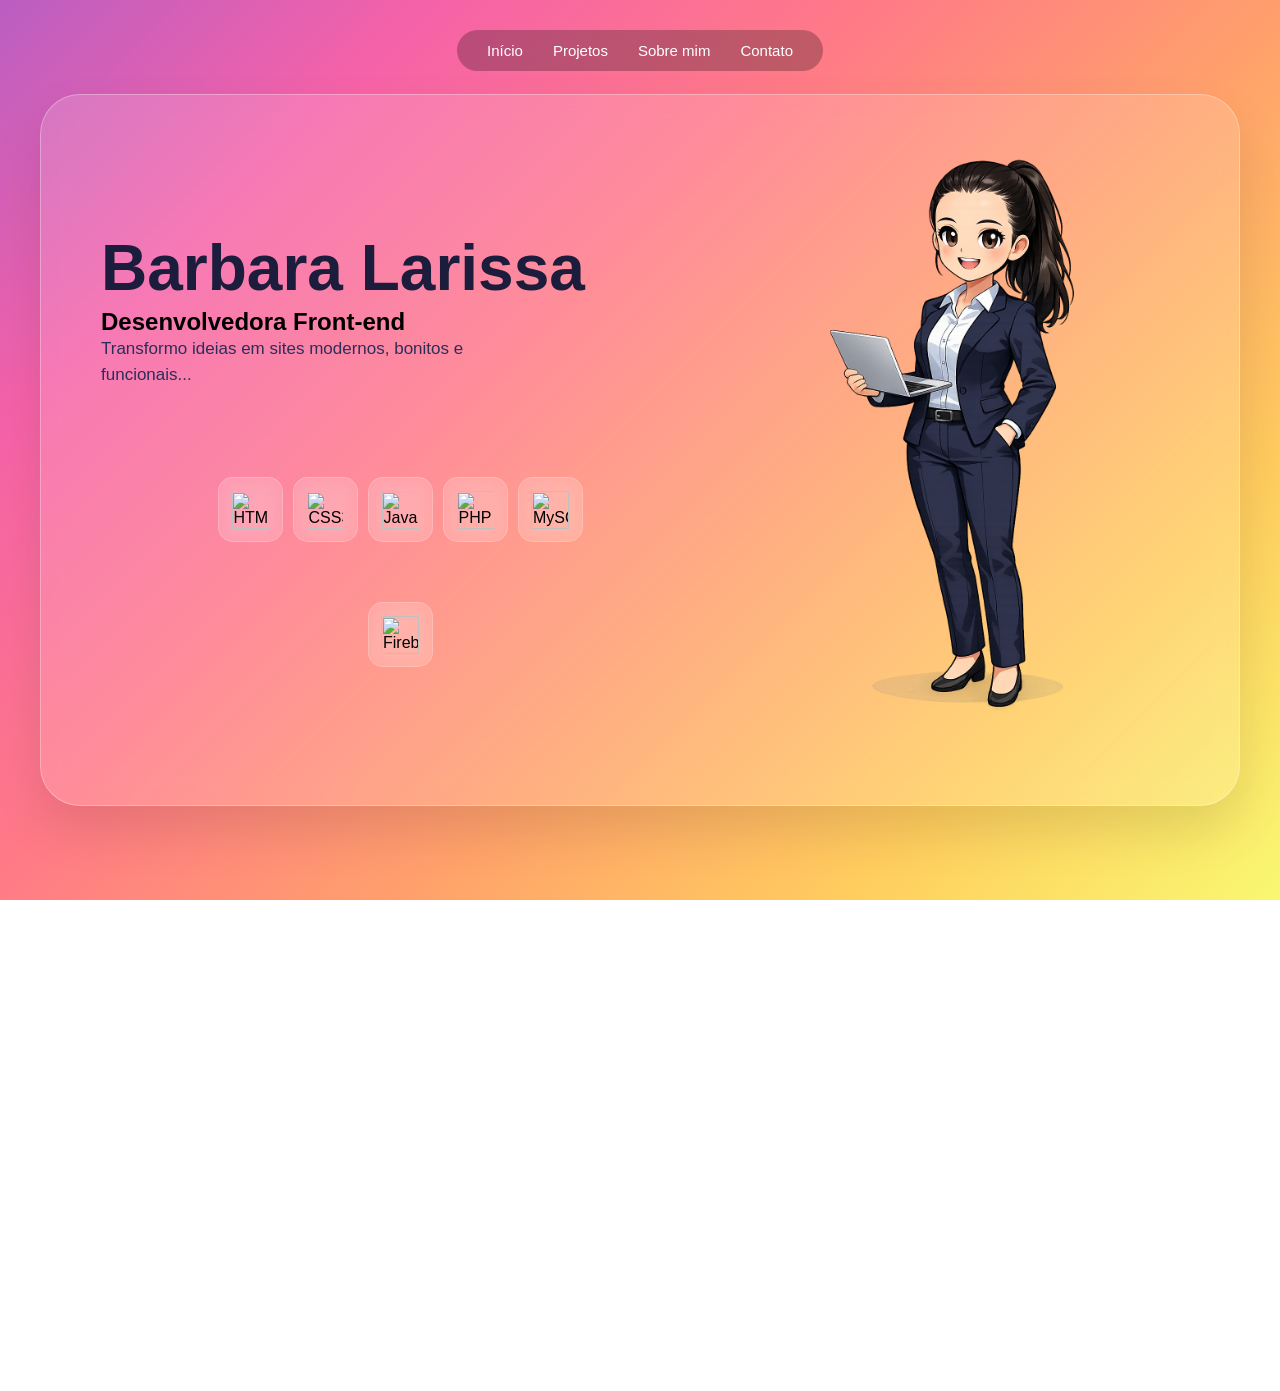
==== index.htm @ 214b253b "Meu portifolio" ====
<!DOCTYPE html>
<html lang="pt-br">

<head>
    <meta charset="UTF-8">
    <meta name="viewport" content="width=device-width, initial-scale=1.0">
    <title>Meu Portfólio | LariDev</title>
    <link rel="stylesheet" href="./estilo/style.css">
</head>

<body>
    <header>
        <nav>
            <div class="menu">
                <a onclick="mostrarPagina('inicio')">Início</a>
                <a onclick="mostrarPagina('projetos')">Projetos</a>
                <a onclick="mostrarPagina('sobre')">Sobre mim</a>
                <a onclick="mostrarPagina('contato')">Contato</a>
            </div>
        </nav>
    </header>
    <!-- INICIO -->
    <section id="inicio" class="pagina ativa hero">
        <div class="container">
            <div class="conteudo">
                <h1>Barbara Larissa</h1>
                <h2>Desenvolvedora Front-end</h2>

                <p>
                    Transformo ideias em sites modernos, bonitos e funcionais...
                </p>
                <div class="botoes">
                </div>

                <div class="mini-stack">
                    <div class="item-stack-mini"><img
                            src="https://cdn.jsdelivr.net/gh/devicons/devicon/icons/html5/html5-original.svg"
                            title="HTML5"></div>
                    <div class="item-stack-mini"><img
                            src="https://cdn.jsdelivr.net/gh/devicons/devicon/icons/css3/css3-original.svg"
                            title="CSS3"></div>
                    <div class="item-stack-mini"><img
                            src="https://cdn.jsdelivr.net/gh/devicons/devicon/icons/javascript/javascript-original.svg"
                            title="JavaScript"></div>
                    <div class="item-stack-mini"><img
                            src="https://cdn.jsdelivr.net/gh/devicons/devicon/icons/php/php-original.svg" title="PHP">
                    </div>
                    <div class="item-stack-mini"><img
                            src="https://cdn.jsdelivr.net/gh/devicons/devicon/icons/mysql/mysql-original.svg"
                            title="MySQL"></div>
                </div>
                <div class="mini-stack">
                    <div class="item-stack-mini"><img
                            src="https://cdn.jsdelivr.net/gh/devicons/devicon/icons/firebase/firebase-plain.svg"
                            title="Firebase"></div>
                </div>

            </div>

            <!---------- AVATAR-->
            <div class="perfil">
                <div class="balao-fala">Olá! Seja bem-vinda!</div>
                <img src="chibi.png" class="avatar-pro">
            </div>
        </div>
    </section>
    </section>
    <!-- PROJETOS -->
    <section id="projetos" class="pagina">
        <div class="container">
            <div class="conteudo">
                <h1>Meus Projetos</h1><br>
                <p>Alguns projetos que desenvolvi.</p><br>
                <div class="grid-projetos">
                    <!----------- PROJETO 1 ----------->
                    <div class="card-projeto">
                        <video width="100%" autoplay muted loop playsinline class="video-card">
                            <source
                                src="./videos/Burguer do Bom _ O Sabor que vai até você - Google Chrome 2026-03-12 14-05-04.mp4"
                                type="video/mp4">
                            Seu navegador não suporta vídeos.
                        </video>

                        <h3>Burguer do Bom</h3>
                        <p>Sistema web com <b>HTML, CSS e JavaScript</b>.</p>

                        <div class="links">
                            <span class="btn btn-disabled">Em breve</span>
                            <a href="#" class="btn btn-outline" target="_blank">GitHub</a>
                        </div>
                    </div>

                    <!----------- PROJETO 2 ----------->
                    <div class="card-projeto">
                        <h3>Projeto 2</h3>
                        <p>Landing page moderna responsiva.</p>

                        <div class="links">
                            <a href="#" class="btn">Ver Projeto</a>
                            <a href="#" class="btn btn-outline" target="_blank">GitHub</a>
                        </div>
                    </div>

                    <!----------- PROJETO 3 ----------->

                    <div class="card-projeto">
                        <h3>Projeto 3</h3>
                        <p>Aplicação com integração Firebase.</p>
                        <div class="links">
                            <a href="#" class="btn">Ver Projeto</a>
                            <a href="#" class="btn btn-outline" target="_blank">GitHub</a>
                        </div>
                    </div>
                </div>
            </div>
        </div>

    </section>
    <!-- SOBRE -->
    <section id="sobre" class="pagina">
        <div class="container">
            <div class="conteudo">
                <h1>Sobre Mim</h1>
                <p>
                    Olá! Meu nome é Barbara Larissa e sou desenvolvedora front-end apaixonada por criar sites bonitos,
                    funcionais e responsivos.
                    Adoro transformar ideias em projetos reais, utilizando HTML, CSS, JavaScript e tecnologias modernas
                    para oferecer a melhor experiência aos usuários.
                </p>
                <p>
                    Sou dedicada, curiosa e sempre busco aprender novas ferramentas e técnicas para aprimorar meus
                    projetos.
                    Meu objetivo é desenvolver soluções criativas que unam design e usabilidade, deixando cada site
                    único e agradável de navegar.
                </p>
                <p>
                    Quando não estou codando, gosto de estudar novas tendências de design, explorar frameworks e
                    contribuir em projetos colaborativos,
                    sempre em busca de evolução constante na minha carreira.
                </p>
            </div>
        </div>
    </section>

    <!-- CONTATO -->

    <section id="contato" class="pagina">
        <div class="container">
            <div class="conteudo">
                <h1>Contato</h1><br>
                <p>Entre em contato comigo.</p><br>
                <p><b>Email:laribdev@gmail.com</p></b>
            </div>
        </div>
    </section>
    <!-- CURRÍCULO -->
    <section id="curriculo" class="pagina">
        <div class="container" style="padding: 75px 20px;">
            <div class="conteudo" style="text-align:center; display:flex; flex-direction:column; gap:20px;">
                <h1 style="margin-bottom:10px;">Meu Currículo</h1>
                <p>Confira meu currículo completo abaixo:</p>
                <!-- PDF embutido -->
                <iframe src="./Curriculo-Bárbara (2).pdf (2).pdf"
                    style="width:100%;height:70vh;border:none;border-radius:20px;" title="Currículo"></iframe>

                <!-- Botão opcional para abrir em nova aba -->
                <a href="./Curriculo-Bárbara (2).pdf (2).pdf" class="btn btn-outline" target="_blank">
                    Abrir em nova aba
                </a>
            </div>
        </div>
    </section>
    <script src="./js/app.js"></script>
</body>

</html>
---- estilo/style.css ----
/* ==========================================
   VARIÁVEIS DE CORES
========================================== */

:root {
    --cor-primaria: #1c1c3c;
    --cor-secundaria: #38bdf8;
    --cor-texto-escuro: #2d2d5a;

    --gradiente-fundo: linear-gradient(135deg,
            #BA5EC2,
            #F662A8,
            #FF7A87,
            #FFA16B,
            #FFCD5E,
            #F9F871);
}

/* ==========================================
   RESET
========================================== */

* {
    margin: 0;
    padding: 0;
    box-sizing: border-box;
    font-family: 'Segoe UI', Roboto, Arial, sans-serif;
}

/* ==========================================
   BODY
========================================== */

body {
    background: var(--gradiente-fundo);
    background-attachment: fixed;
    min-height: 100vh;
    overflow-x: hidden;
}

/* ==========================================
   HEADER / MENU
========================================== */
header {
    position: absolute;
    top: 30px;
    width: 100%;
    display: flex;
    justify-content: center;
    z-index: 10000;
}

.menu {
    display: flex;
    gap: 30px;
    background: rgba(0, 0, 0, 0.25);
    padding: 12px 30px;
    border-radius: 40px;
    backdrop-filter: blur(10px);
}

.menu a {
    text-decoration: none;
    color: white;
    font-weight: 500;
    font-size: 15px;
    transition: 0.3s;
    cursor: pointer;
}

.menu a:hover {
    color: white;
    background: rgba(255, 255, 255, 0.15);
    padding: 6px 14px;
    border-radius: 20px;
}

/* ==========================================
   HERO
========================================== */

.hero {
    display: flex;
    justify-content: center;
    align-items: center;
    height: 100vh;
    padding: 20px;
    position: relative;
    z-index: 1;


}

/* CONTAINER PRINCIPAL */

.container {
    display: flex;
    flex-direction: row;
    justify-content: space-between;
    align-items: center;
    max-width: 1200px;
    width: 100%;
    background: rgba(255, 255, 255, 0.15);
    backdrop-filter: blur(12px);
    padding: 40px 60px;
    border-radius: 40px;
    border: 1px solid rgba(255, 255, 255, 0.3);
    box-shadow: 0 25px 50px rgba(0, 0, 0, 0.1);
    gap: 60px;
    margin: auto;
}

/* ==========================================
   TEXTO (ESQUERDA)
========================================== */

.conteudo {
    flex: 1.2;
    text-align: left;
}

.conteudo h1 {
    font-size: 64px;
    color: var(--cor-primaria);
    margin-bottom: 5px;
    font-weight: 800;
    line-height: 1.1;
}

.conteudo p {
    color: var(--cor-texto-escuro);
    line-height: 1.5;
    font-size: 17px;
    max-width: 420px;
}






/* ==========================================
   AVATAR (DIREITA)
========================================== */

.perfil {
    position: relative;
    /* Base para o balão flutuar */
    display: flex;
    justify-content: flex-end;
    align-items: center;
}

.balao-fala {
    position: absolute;
    /* Tente aumentar esse valor negativo até o balão sair de cima do rosto */
    top: -60px;

    /* Centraliza o balão horizontalmente em relação à foto */
    left: 50%;
    transform: translateX(-50%) translateY(10px);

    background: white;
    color: #1e1e2f;
    padding: 10px 20px;
    border-radius: 20px;
    font-weight: 800;
    white-space: nowrap;
    box-shadow: 0 10px 20px rgba(0, 0, 0, 0.15);
    z-index: 100;
    /* Garante que fique na frente de tudo */

    opacity: 0;
    visibility: hidden;
    transition: 0.4s ease;
}

/* Ajuste o biquinho para ele apontar para baixo corretamente */
.balao-fala::after {
    content: "";
    position: absolute;
    top: 100%;
    left: 50%;
    transform: translateX(-50%);
    border-width: 8px;
    border-style: solid;
    border-color: white transparent transparent transparent;
}

/* Quando passar o mouse, ele sobe para a posição final */
.perfil:hover .balao-fala {
    opacity: 1;
    visibility: visible;
    transform: translateX(-50%) translateY(0);
}

/* Mantendo sua animação da foto */
.avatar-pro {
    width: 420px;
    transition: 0.4s;
    z-index: 5;
}

.avatar-pro:hover {
    transform: scale(1.05) translateY(-5px);
}



/* ==========================================
   BOTÕES
========================================== */

.botoes {
    display: flex;
    gap: 15px;
    margin-top: 30px;
}

.btn {
    padding: 12px 25px;
    border-radius: 50px;
    font-weight: bold;
    text-decoration: none;
    transition: 0.3s;
    font-size: 14px;
    display: inline-block;
}

/* BOTÃO PRINCIPAL */

.btn-principal {
    background: #4f46e5;
    color: white;
    padding: 14px 30px;
    border-radius: 30px;
    font-weight: 600;
    box-shadow: 0 8px 20px rgba(0, 0, 0, 0.2);
    animation: pulsar 2s infinite; /* Roda a cada 2 segundos para sempre */
    transition: 0.3s;
}

.btn-principal:hover {
    transform: translateY(-3px);
    box-shadow: 0 12px 25px rgba(0, 0, 0, 0.3);
    animation: none;
    transform: scale(1.05);
}


@keyframes pulsar {
    0% {
        box-shadow: 0 0 0 0 rgba(79, 70, 229, 0.7);
    }
    70% {
        box-shadow: 0 0 0 15px rgba(79, 70, 229, 0);
    }
    100% {
        box-shadow: 0 0 0 0 rgba(79, 70, 229, 0);
    }
}










/* BOTÃO OUTLINE */

.btn-outline {
    border: 2px solid var(--cor-primaria);
    color: var(--cor-primaria);
}

.btn-outline:hover {
    background: var(--cor-primaria);
    color: white;
}

/* ==========================================
   SEÇÃO PROJETOS
========================================== */

.projetos {
    padding: 100px 20px;
    text-align: center;
}

.titulo-projetos {
    font-size: 42px;
    margin-bottom: 50px;
    color: #1c1c3c;
}

/* GRID */

.grid-projetos {
    display: grid;
    grid-template-columns: repeat(auto-fit, minmax(280px, 1fr));
    gap: 30px;
    max-width: 1100px;
    margin: auto;
}

/* CARD */

.card-projeto {
    background: rgba(255, 255, 255, 0.2);
    backdrop-filter: blur(10px);
    padding: 25px;
    border-radius: 20px;
    transition: 0.3s;
}

.card-projeto:hover {
    transform: translateY(-6px);
}

/* IMAGEM */

.card-projeto img {
    width: 100%;
    border-radius: 12px;
    margin-bottom: 15px;
}

/* TEXTO */

.card-projeto h3 {
    margin-bottom: 10px;
}

.card-projeto p {
    font-size: 14px;
    margin-bottom: 15px;
}

/* LINKS */

.links {
    display: flex;
    gap: 10px;
    justify-content: center;
}



/*=============
PAGINAS
==============*/
.pagina {
    position: absolute;
    top: 0;
    left: 0;
    width: 100%;
    height: 100vh;

    display: flex;
    align-items: center;
    justify-content: center;

    opacity: 0;
    visibility: hidden;
    pointer-events: none;

    transition: 0.4s;
}

.pagina.ativa {
    opacity: 1;
    visibility: visible;
    pointer-events: auto;
}

.pagina iframe {
    max-width: 100%;
    border-radius: 20px;
}


/*========================
CURRICULO
===================*/

#curriculo .conteudo {
    flex-direction: column;
    align-items: center;
    gap: 20px;
    text-align: center;
}

#curriculo iframe {
    max-width: 100%;
    height: 70vh;
    border-radius: 20px;
}

/*=======================
VIDEOS
=======================*/

/* Container que segura o vídeo */
.media-container {
    width: 100%;
    border-radius: 12px;
    /* Ajuste para combinar com o arredondado dos seus cards */
    overflow: hidden;
    /* Corta as bordas do vídeo para seguir o arredondado */
    margin-bottom: 15px;
    /* Espaço entre o vídeo e o título "Projeto 1" */
    line-height: 0;
    /* Remove espaços fantasmas abaixo do vídeo */
}

.video-projeto {
    width: 100%;
    height: auto;
    display: block;
    object-fit: cover;
    /* Garante que o vídeo preencha o espaço sem deformar */
}

.btn-text.disabled {
    cursor: not-allowed;
    /* Mostra o ícone de 'proibido' ao passar o mouse */
    opacity: 0.5;
    /* Deixa o botão mais apagadinho */
    text-decoration: none;
}




/*========================
SOBRE MIM
=========================*/

#sobre .conteudo {
    /* Mantenha o seu fundo que ficou ótimo */
    background: rgba(255, 255, 255, 0.2);
    backdrop-filter: blur(15px);
    -webkit-backdrop-filter: blur(15px);
    padding: 50px;
    border-radius: 30px;
    border: 1px solid rgba(255, 255, 255, 0.3);
    max-width: 850px;
    margin: 0 auto;
}

#sobre h1 {
    font-size: 3.5rem;
    font-weight: 900;
    color: #1e1e2f;
    /* Um tom bem escuro, quase preto */
    margin-bottom: 30px;
    letter-spacing: -1.5px;
    text-shadow: none;
    /* Limpo fica mais moderno */
}

#sobre p {
    font-size: 1.15rem;
    font-weight: 600;
    /* Negrito na medida certa */
    color: #111111;
    line-height: 1.7;
    margin-bottom: 20px;
    text-shadow: none;
    /* Remove o aspecto 'embaçado' */
}

/*========================
CONTATO
=========================*/

/* 1. Removemos o fundo da seção externa */
#contato.pagina {
    background: none;
    /* Tira a cor/textura da caixa de fora */
    border: none;
    /* Tira a borda da caixa de fora */
    box-shadow: none;
    /* Tira a sombra da caixa de fora */
    display: flex;
    justify-content: center;
    align-items: center;
}

/* 2. Deixamos a textura APENAS no card de dentro */
#contato .container {
    background: rgba(255, 255, 255, 0.2);
    backdrop-filter: blur(15px);
    -webkit-backdrop-filter: blur(15px);
    border: 1px solid rgba(255, 255, 255, 0.3);
    border-radius: 30px;
    padding: 60px;
    width: 85%;
    max-width: 900px;
    text-align: center;
    /* Centraliza o texto */
}

/* 3. Garantimos que o texto dentro dele também centralize */
#contato .conteudo {
    display: flex;
    flex-direction: column;
    align-items: center;
}




/* ==================================
Container da stack abaixo dos botões 
====================================*/
/* ==========================================
   STACK COM EFEITO DE VIDRO REFINADO
========================================== */

.mini-stack {
    display: flex;
    flex-direction: row; 
    /* 1. Diminuir o espaço entre os ícones para 10px ajuda a caber todos */
    gap: 10px;           
    margin-top: 60px;   
    justify-content: flex-start; 
    /* 2. O 'nowrap' impede que o Firebase pule para a linha de baixo */
    flex-wrap: nowrap;   
    width: 100%;
}

.item-stack-mini {
    /* 3. Reduzir a largura e altura de 75px para 65px libera espaço na linha */
    width: 65px;         
    height: 65px;        
    background: rgba(255, 255, 255, 0.1); 
    backdrop-filter: blur(10px);
    -webkit-backdrop-filter: blur(10px);
    border-radius: 15px; 
    display: flex;
    align-items: center;
    justify-content: center;
    border: 1px solid rgba(255, 255, 255, 0.2);
    transition: all 0.4s ease;
}

.item-stack-mini img {
    /* 4. Ajustar o tamanho da imagem interna para acompanhar o card menor */
    width: 38px;         
    height: 38px;
    object-fit: contain;
}
/* --- Efeito Hover --- */
.item-stack-mini:hover {
    transform: scale(1.1) translateY(-10px);
    background: rgba(255, 255, 255, 0.35); /* Fica mais clarinho ao passar o mouse */
    border-color: #ffffff;
    box-shadow: 0 15px 35px rgba(0, 0, 0, 0.15);
}


/* ==========================================
   RESPONSIVO COMPLETO COM ANIMAÇÕES ATIVAS
========================================== */

@media (max-width: 1024px) {
    .container {
        padding: 40px;
        gap: 40px;
    }

    .conteudo h1 {
        font-size: 48px;
    }

    .avatar-pro {
        width: 320px;
    }
}

@media (max-width: 768px) {
    body {
        overflow: auto;
    }

    /* HERO & CONTAINER */
    .hero {
        height: auto;
        padding: 100px 20px 40px;
    }

    .container {
        flex-direction: column-reverse;
        /* Texto embaixo, Foto em cima */
        width: 95%;
        /* Ocupa quase toda a largura da tela */
        max-width: none;
        padding: 30px 15px;
        gap: 20px;
        margin: 20px auto;
        height: auto;
        /* Deixa o conteúdo crescer verticalmente */
    }

    /* PERFIL E BALÃO */
    /* Foto e Balão */
    .perfil {
        justify-content: center;
        width: 100%;
        margin-bottom: 40px;
        /* Espaço para o balão não bater no menu */
    }

    .avatar-pro {
        width: 260px;
        /* Forçamos a transição a estar ativa no mobile */
        transition: all 0.4s ease-in-out !important;
    }

    /* ANIMAÇÃO DA FOTO NO TOQUE (MOBILE) */
    .perfil:active .avatar-pro {
        transform: scale(1.05) translateY(-10px);
        filter: drop-shadow(0 20px 40px rgba(0, 0, 0, 0.3));
    }

    .balao-fala {
        font-size: 0.85rem;
        padding: 8px 12px;
        top: -50px;
        left: 50%;
        right: auto;
        transform: translateX(-50%) translateY(10px);
        opacity: 0;
        visibility: hidden;
        transition: 0.4s ease;
        pointer-events: none;
    }

    /* BALÃO APARECE NO TOQUE */
    .perfil:active .balao-fala {
        opacity: 1;
        visibility: visible;
        transform: translateX(-50%) translateY(0);
    }

    /* BOTÕES COM ANIMAÇÃO NO MOBILE */
    .botoes {
        flex-direction: column;
        align-items: center;
        gap: 12px;
    }

    .btn {
        width: 100%;
        max-width: 260px;
        text-align: center;
        /* Garante que o botão tenha transição suave no toque */
        transition: all 0.3s ease !important;
    }

    /* ANIMAÇÃO DO BOTÃO NO TOQUE */
    .btn:active {
        transform: scale(0.95);
        /* Efeito de apertar o botão */
        filter: brightness(1.2);
    }

    /* MENU */
    .menu {
        gap: 15px;
        padding: 10px 20px;
    }

    .menu a {
        font-size: 14px;
    }
}

/* Adicione esta classe dentro do seu CSS */
.balao-fala.visivel {
    opacity: 1 !important;
    visibility: visible !important;
    transform: translateX(-50%) translateY(0) !important;
}

/* Ajuste nos botões para a animação ser instantânea ao toque */
.btn:active {
    transform: scale(0.95) !important;
    filter: brightness(1.2) !important;
    transition: 0.1s !important;
    /* Mais rápido no clique */
}



/* Seleciona o iframe dentro da seção de currículo */
    #curriculo iframe {
        display: none !important; /* Remove o PDF da visualização no mobile */
    }

    /* Ajusta o container do currículo para focar no botão */
    #curriculo .conteudo {
        min-height: 40vh; /* Dá uma altura mínima para o card não ficar "esmagado" */
        justify-content: center;
    }

    /* Estiliza o botão "Abrir em nova aba" para o mobile */
    #curriculo .btn-outline {
        display: block;
        width: 100%;
        max-width: 280px;
        margin: 20px auto 0;
        padding: 16px;
        font-size: 1.1rem;
        background: var(--cor-primaria); /* Dá cor ao botão no mobile para facilitar o clique */
        color: white;
    }
/*==================PROJETOS============*/
/* Ajuste da seção Projetos para permitir scroll */
#projetos.pagina {
    height: auto;
    padding: 100px 0 50px;
    /* Espaço para o menu não cobrir o título */
    overflow-y: auto;
}

/* O container de projetos precisa ser flex-column para o texto não sumir */
#projetos .container {
    flex-direction: column;
    height: auto;
    padding: 30px 15px;
    width: 95%;
}

#projetos .conteudo {
    width: 100%;
    text-align: center;
}

/* GRID: Aqui é onde a mágica acontece */
.grid-projetos {
    grid-template-columns: 1fr;
    /* Força 1 card por linha */
    gap: 20px;
    width: 100%;
    margin-top: 30px;
}

.card-projeto {
    width: 100%;
    padding: 20px;
}

/* Ajuste dos links dentro do card para não quebrarem */
.card-projeto .links {
    flex-direction: row;
    /* Mantém os botões lado a lado se couber */
    flex-wrap: wrap;
    /* Se for muito pequeno, ele quebra */
    justify-content: center;
}

.card-projeto .btn {
    font-size: 12px;
    padding: 10px 15px;
}
.mini-stack {
        justify-content: center;
        /* No celular, permitimos quebrar linha para não bugar o layout */
        flex-wrap: wrap; 
        gap: 10px;
    }



/* CELULAR PEQUENO */
@media (max-width: 480px) {
    .conteudo h1 {
        font-size: 28px;
    }

    .avatar-pro {
        width: 200px;
    }

    .balao-fala {
        font-size: 0.75rem;
        top: -45px;
        width: 130px;
        white-space: normal;
        text-align: center;
    }
}
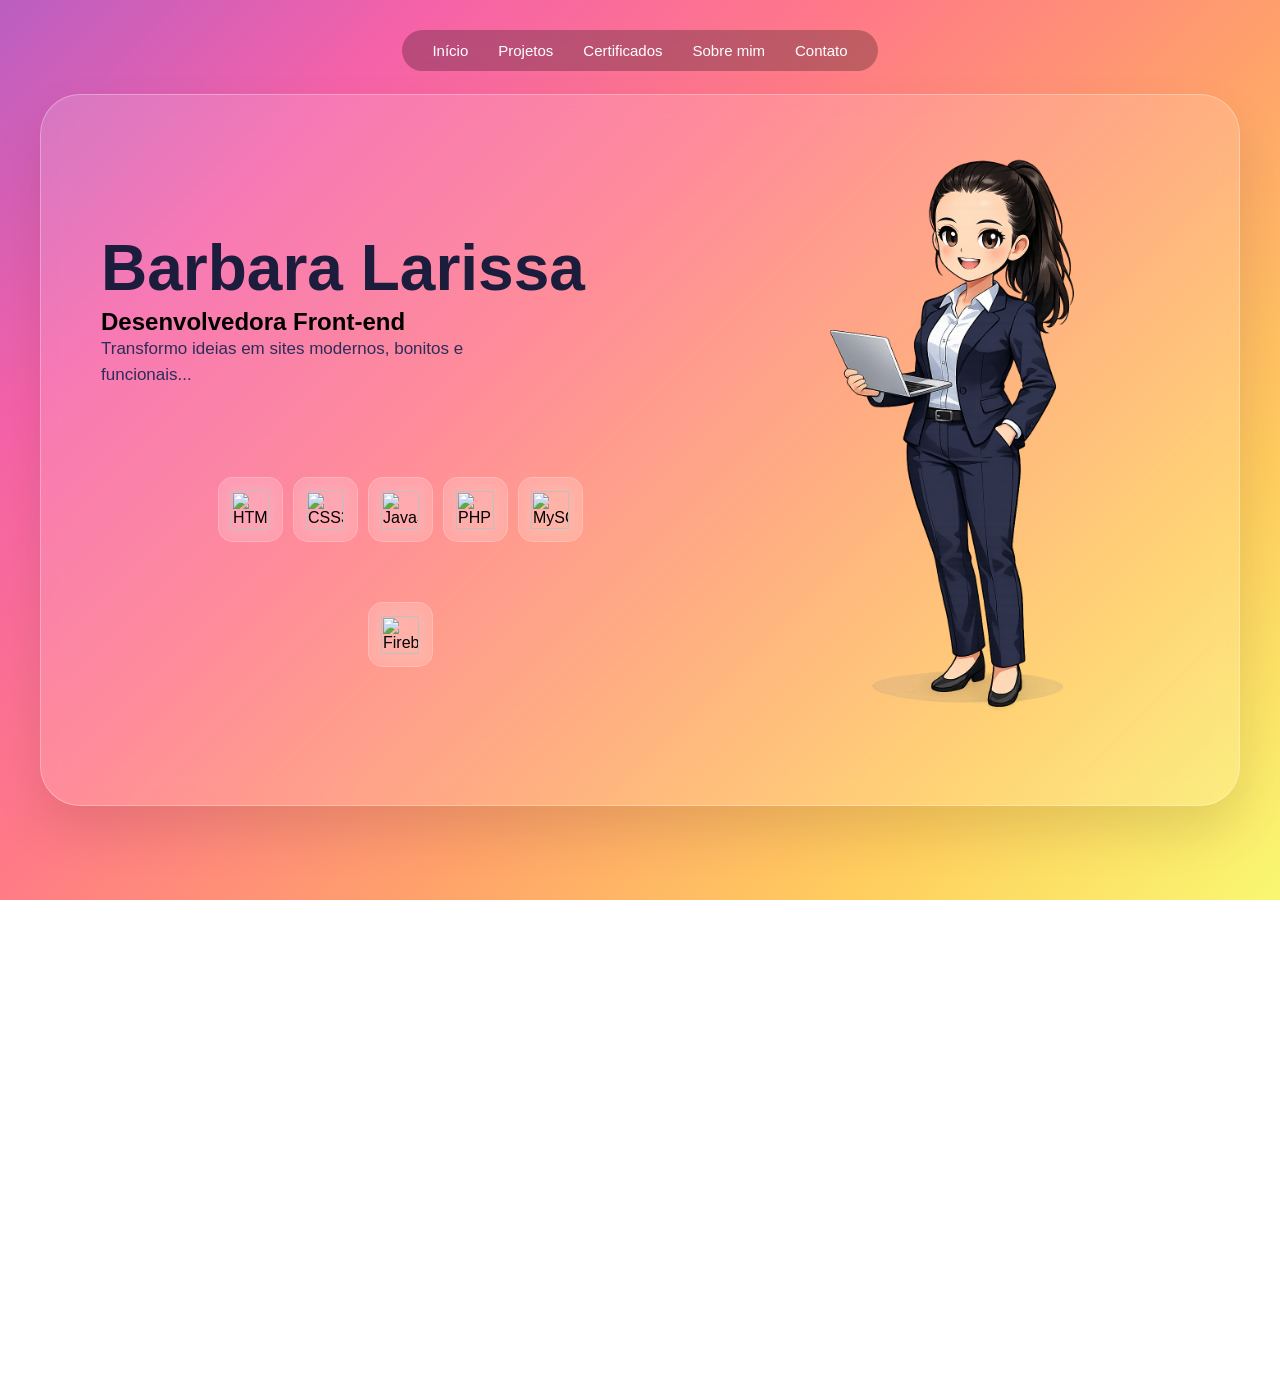
==== commit 7e77fb64: "Versao oficial do portfolio com certificados e menu" ====
--- a/index.htm
+++ b/index.htm
@@ -10,14 +10,19 @@
 
 <body>
     <header>
-        <nav>
-            <div class="menu">
-                <a onclick="mostrarPagina('inicio')">Início</a>
-                <a onclick="mostrarPagina('projetos')">Projetos</a>
-                <a onclick="mostrarPagina('sobre')">Sobre mim</a>
-                <a onclick="mostrarPagina('contato')">Contato</a>
-            </div>
-        </nav>
+   <nav>
+  <div class="menu">
+    <a onclick="mostrarPagina('inicio')">Início</a>
+    <a onclick="mostrarPagina('projetos')">Projetos</a>
+    
+    <a href="./certificado/certificado.pdf" target="_blank" class="btn-certificado">
+         Certificados
+    </a>
+
+    <a onclick="mostrarPagina('sobre')">Sobre mim</a>
+    <a onclick="mostrarPagina('contato')">Contato</a>
+</div>
+</nav>
     </header>
     <!-- INICIO -->
     <section id="inicio" class="pagina ativa hero">
